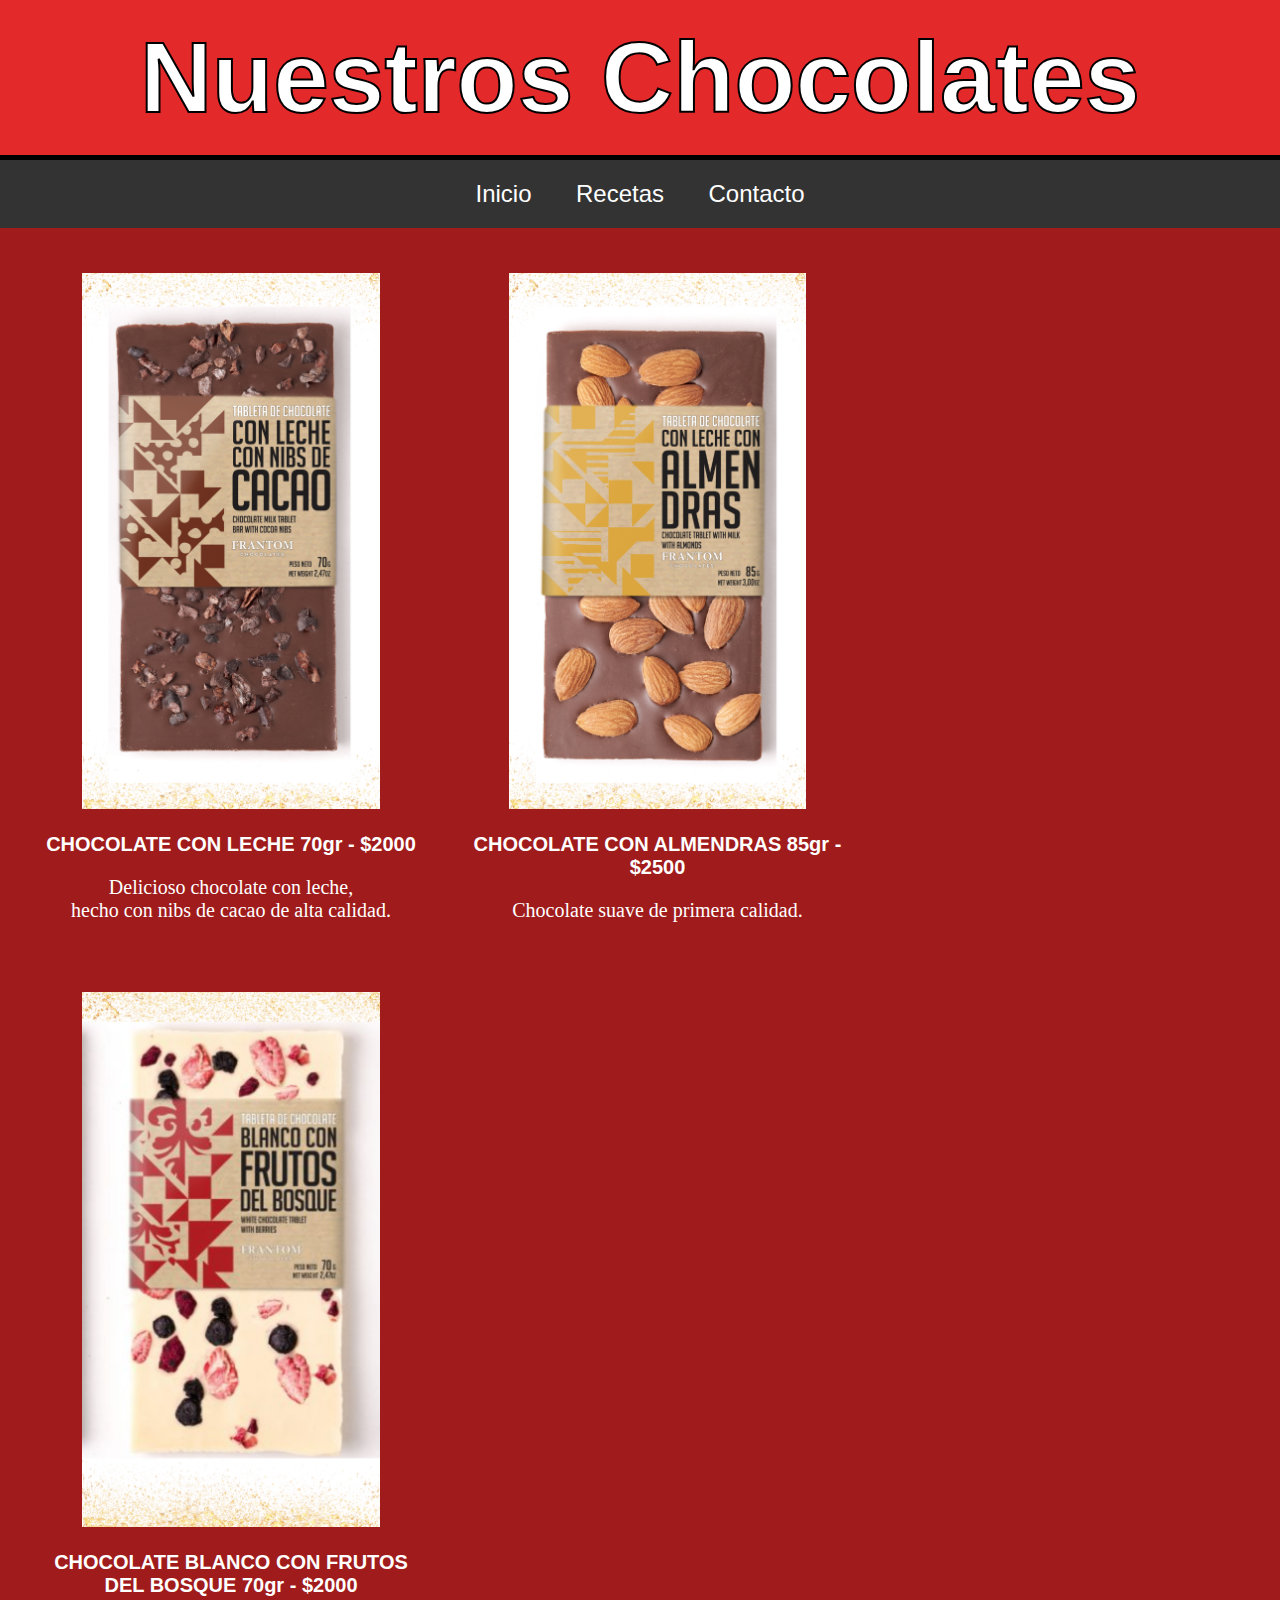
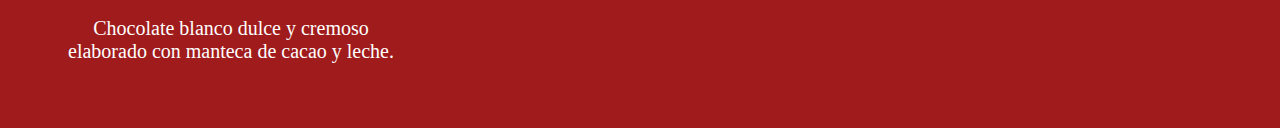
==== ChocolateUmpaLumpas/chocolates.html @ 8ffd2481 "Segundo commit: Agregué enlace absoluto (redirige a pag externa de recetas), enlaces internos (imag " ====
<!DOCTYPE html>
<html lang="es">
<head>
    <meta charset="UTF-8">
    <meta name="viewport" content="width=device-width, initial-scale=1.0">
    <title>Chocolates UmpaLumpas</title>
    <link rel="stylesheet" href="style.css" />
</head>
<body>
    <header>
        <h2>Nuestros Chocolates</h2>
    </header> 

    <nav>
        <ul>
            <li><a href="index.html">Inicio</a></li>
            <li><a href="https://www.cocinatis.com/como-cocinar/consejos-trucos/recetas-con-chocolate.html" target="_blank">Recetas</a></li>
            <li><a href="contacto.html">Contacto</a></li>
        </ul>
    </nav>

    <main>
        <section id="chocolates">
             
            <div class="chocolate-item">
                <img src="img/Tipos de chocolates/1.png" alt="Chocolate con Leche">
                <h3>CHOCOLATE CON LECHE 70gr - $2000</h3>
                <p>Delicioso chocolate con leche, <br>hecho con nibs de cacao de alta calidad.</p>
            </div>
            <div class="chocolate-item">
                <img src="img/Tipos de chocolates/2.png" alt="Chocolate con Almendras">
                <h3>CHOCOLATE CON ALMENDRAS 85gr - $2500</h3>
                <p>Chocolate suave de primera calidad.</p>
            </div>
            <div class="chocolate-item">
                <img src="img/Tipos de chocolates/5.png" alt="Chocolate Blanco con Frutos">
                <h3>CHOCOLATE BLANCO CON FRUTOS<br> DEL BOSQUE 70gr - $2000</h3>
                <p>Chocolate blanco dulce y cremoso<br> elaborado con manteca de cacao y leche.</p>
            </div>
            <!-- Agrega más chocolates y precios según sea necesario -->
        </section>
    </main>    
</body>
</html>
---- ChocolateUmpaLumpas/style.css ----
/* Estilo para los encabezados <h1> */
h1, h2 {
    color: rgb(255, 255, 255); /* Color del texto */
    font-size: 100px; /* Tamaño de la fuente */
    font-family: "Bebas Neue", Impact, sans-serif; /* Fuente del texto */
    -webkit-text-stroke: 2px rgb(0, 0, 0); /* Borde alrededor del texto para navegadores WebKit */
    margin: 0; /* Elimina los márgenes por defecto */
}

h3 {
    color: rgb(255, 255, 255); /* Color del texto */
    font-size: 20px; /* Tamaño de la fuente */
    font-family:Verdana, Geneva, Tahoma, sans-serif; /* Fuente del texto */
    text-align: center;
}

p {
    color: rgb(255, 255, 255); /* Color del texto */
    font-size: 20px; /* Tamaño de la fuente */
    font-family: "verdana"; /* Fuente del texto */
    text-align: center;
}

.chocolate-item {
    display: inline-block; /* Mostrar los elementos en línea */
    width: calc(30%); /* Establecer el ancho deseado, ajusta según sea necesario */
    margin: 25px; /* Agregar espacio entre los elementos */
    text-align: center; /* Alinear el contenido al centro */
    vertical-align: top; /* Alinear los elementos en la parte superior */
    box-sizing: border-box; /* Incluir el padding y border en el ancho */
}

/* Ajustes para imágenes dentro de los elementos de chocolate */
.chocolate-item img {
    max-width: 100%; /* Asegurarse de que la imagen no exceda el ancho del contenedor */
    height: auto; /* Mantener la proporción de aspecto de la imagen */
}

/* Estilo para todo el cuerpo del documento */
body {
    font-family: sans-serif, Verdana, Tahoma, sans-serif; /* Fuente del texto */
    background-color: #ffffff; /* Color de fondo */
    margin: 0; /* Elimina los márgenes por defecto */
}

/* Estilo para el encabezado */
header {
    background-color: hwb(0 0% 13% / 0.838); /* Color de fondo */
    color: white; /* Color del texto */
    padding: 20px; /* Reducir el espaciado interno */
    text-align: center; /* Alineación del texto */
    border-bottom: 5px solid black; /* Reducir el tamaño del borde */
}

/* Estilo para la lista de navegación */
nav ul {
    list-style-type: none; /* Elimina los marcadores de lista */
    padding: 0; /* Elimina el relleno */
    margin: 0; /* Elimina los márgenes */
    background-color: #333; /* Color de fondo */
    text-align: center; /* Alineación del texto */
}

/* Estilo para cada elemento de la lista de navegación */
nav ul li {
    display: inline-block; /* Muestra los elementos de lista en línea */
}

/* Estilo para los enlaces de la lista de navegación */
nav ul li a {    
    display: block; /* Convierte los enlaces en bloques */
    padding: 20px; /* Espaciado interno */
    text-decoration: none; /* Elimina la subrayado predeterminado de los enlaces */
    color: rgb(255, 255, 255); /* Color del texto */
    font-size: 1.5em; /* Tamaño de la fuente */
}

/* Estilo para el elemento main */
main {
    padding: 20px; /* Espaciado interior */
    background-color: #a01b1b; /* Color de fondo */
}
main img {
    width: 80%;
    height: 50%;
}


/* Estilo para el elemento footer */
footer {
    position: fixed; /* Fija el footer en la posición deseada */
    bottom: 0; /* Lo sitúa en la parte inferior de la ventana */
    left: 0; /* Lo alinea a la izquierda */
    width: 100%; /* Ocupa todo el ancho */
    background-color: #333; /* Color de fondo */
    color: #ffffff; /* Color del texto */
    padding: 20px; /* Espaciado interior */
    text-align: center; /* Alineación del texto */
}
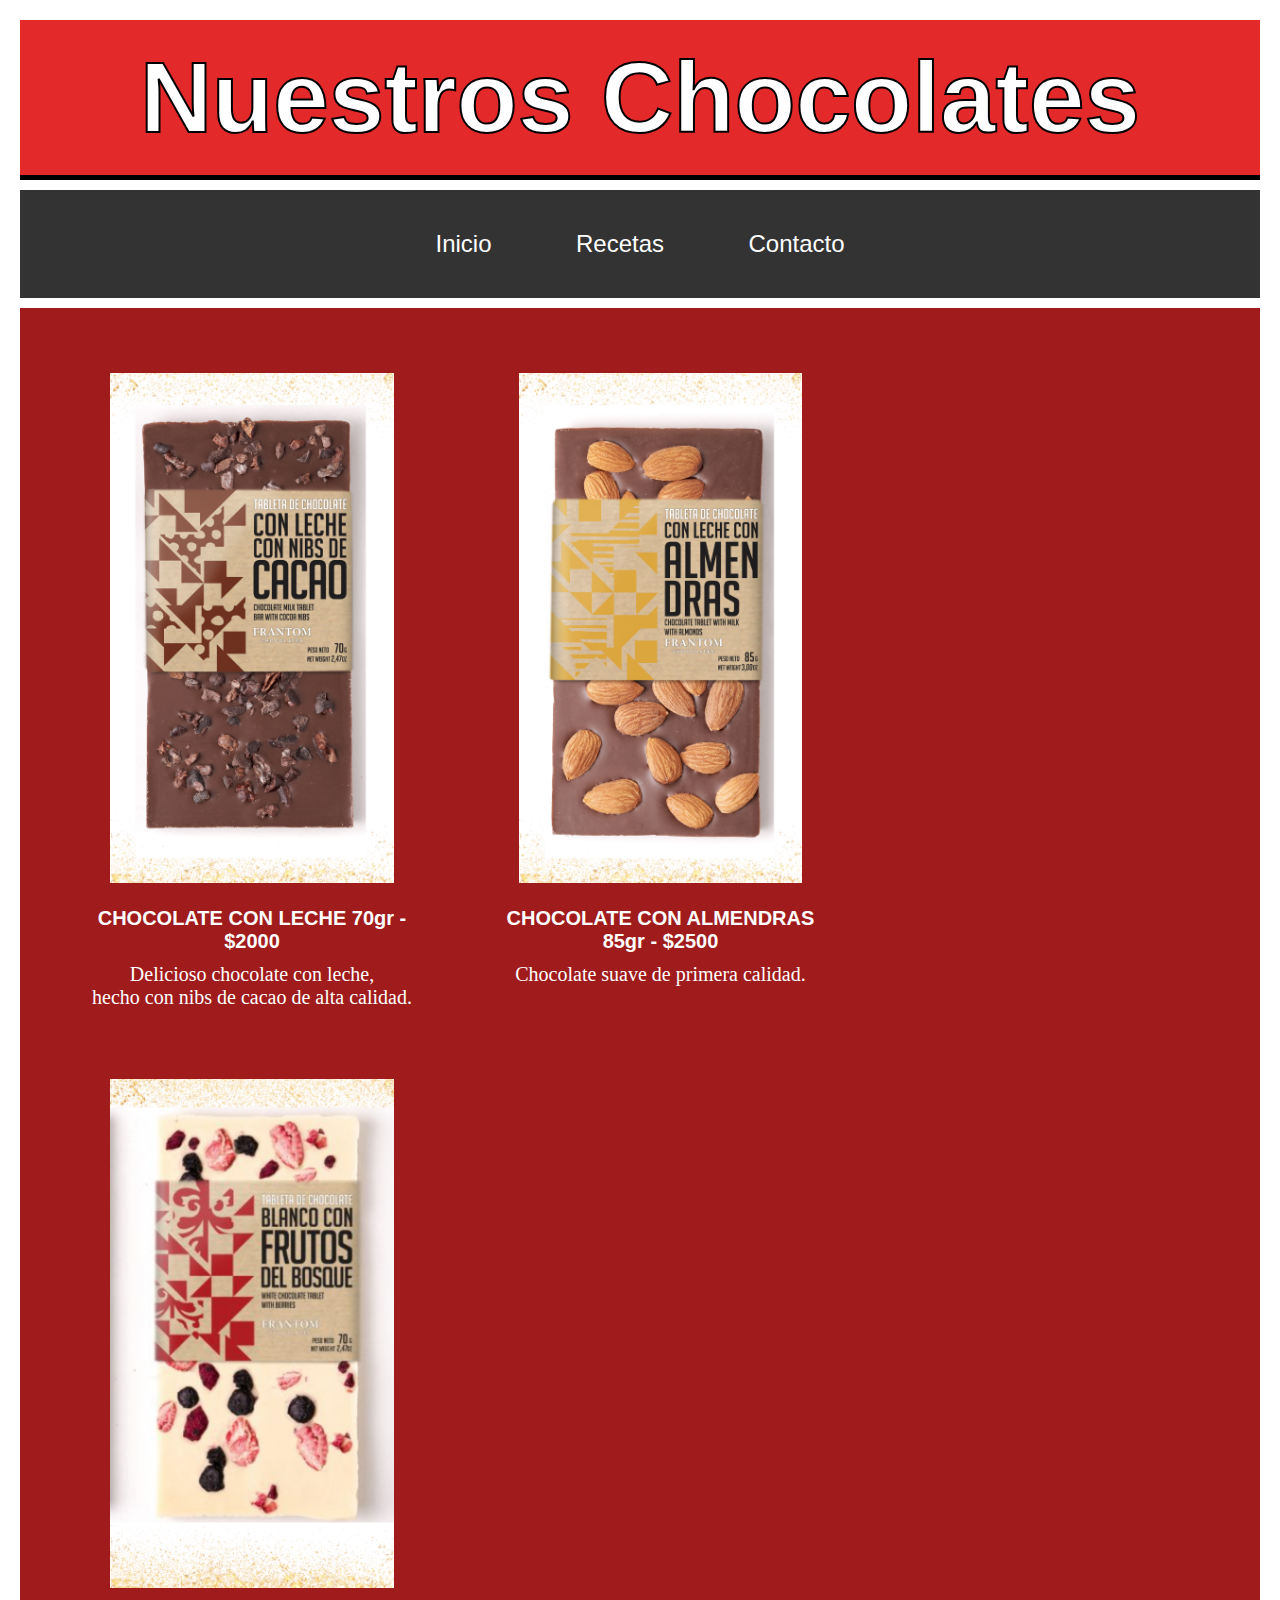
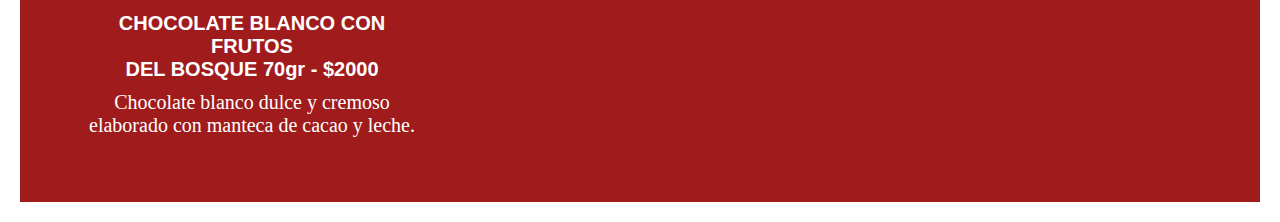
==== commit 9e9245a2: "Quinto commit: agregué iframe de de google maps en el footer (index.html). En css especifiqué para q" ====
--- a/ChocolateUmpaLumpas/chocolates.html
+++ b/ChocolateUmpaLumpas/chocolates.html
@@ -3,8 +3,9 @@
 <head>
     <meta charset="UTF-8">
     <meta name="viewport" content="width=device-width, initial-scale=1.0">
-    <title>Chocolates UmpaLumpas</title>
+    <title>Chocolates Umpalumpas</title>
     <link rel="stylesheet" href="style.css" />
+    <link rel="icon" type="image/ico" href="img/Favicon_Umpa.ico">  
 </head>
 <body>
     <header>
@@ -37,7 +38,8 @@
                 <h3>CHOCOLATE BLANCO CON FRUTOS<br> DEL BOSQUE 70gr - $2000</h3>
                 <p>Chocolate blanco dulce y cremoso<br> elaborado con manteca de cacao y leche.</p>
             </div>
-            <!-- Agrega más chocolates y precios según sea necesario -->
+            
+            
         </section>
     </main>    
 </body>
--- a/ChocolateUmpaLumpas/style.css
+++ b/ChocolateUmpaLumpas/style.css
@@ -1,4 +1,9 @@
-/* Estilo para los encabezados <h1> */
+* {
+    margin: 10px; /* Ajusta el valor según sea necesario */
+}
+
+
+/* Estilo para los encabezados <h1> y <h2> */
 h1, h2 {
     color: rgb(255, 255, 255); /* Color del texto */
     font-size: 100px; /* Tamaño de la fuente */
@@ -91,9 +96,14 @@
     position: fixed; /* Fija el footer en la posición deseada */
     bottom: 0; /* Lo sitúa en la parte inferior de la ventana */
     left: 0; /* Lo alinea a la izquierda */
-    width: 100%; /* Ocupa todo el ancho */
+    width: 97%; /* Ocupa todo el ancho */
     background-color: #333; /* Color de fondo */
     color: #ffffff; /* Color del texto */
     padding: 20px; /* Espaciado interior */
     text-align: center; /* Alineación del texto */
 }
+
+footer iframe {
+    float: right; /* Alinea el iframe a la derecha*/
+    
+}
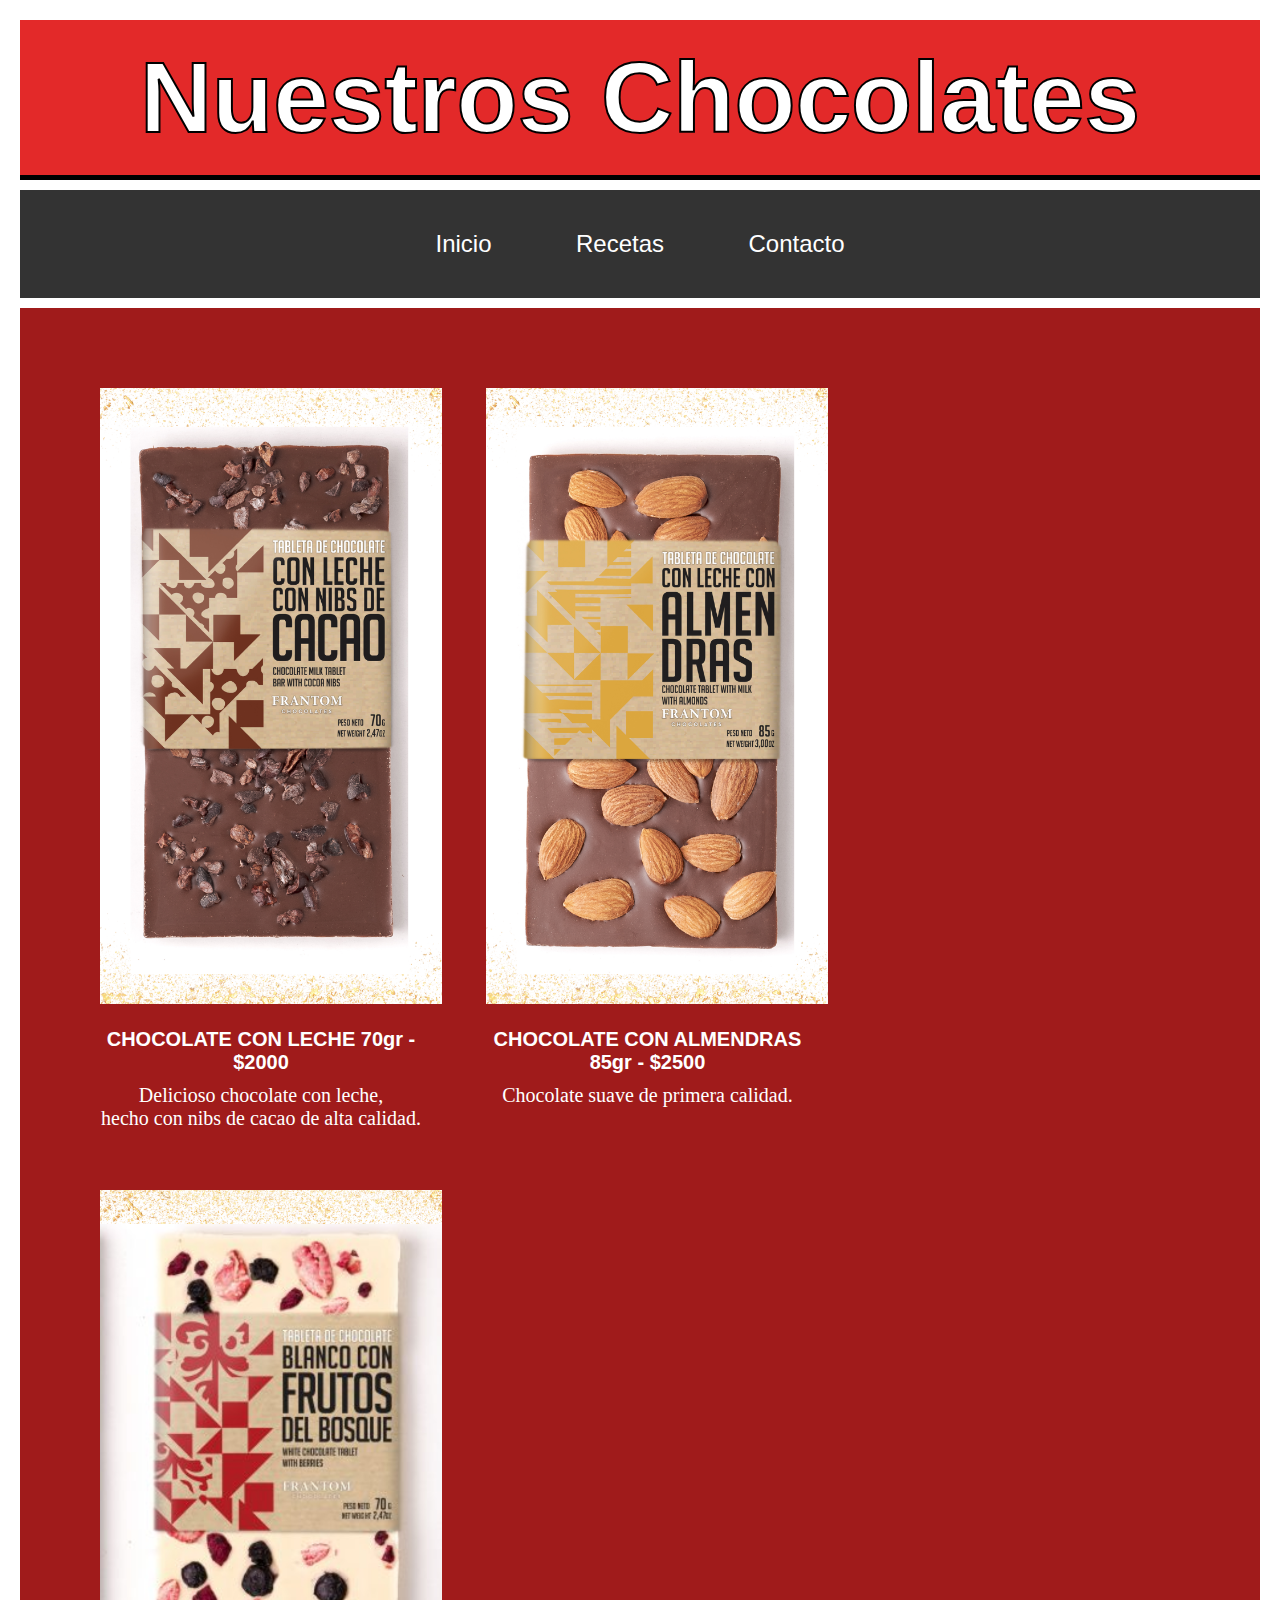
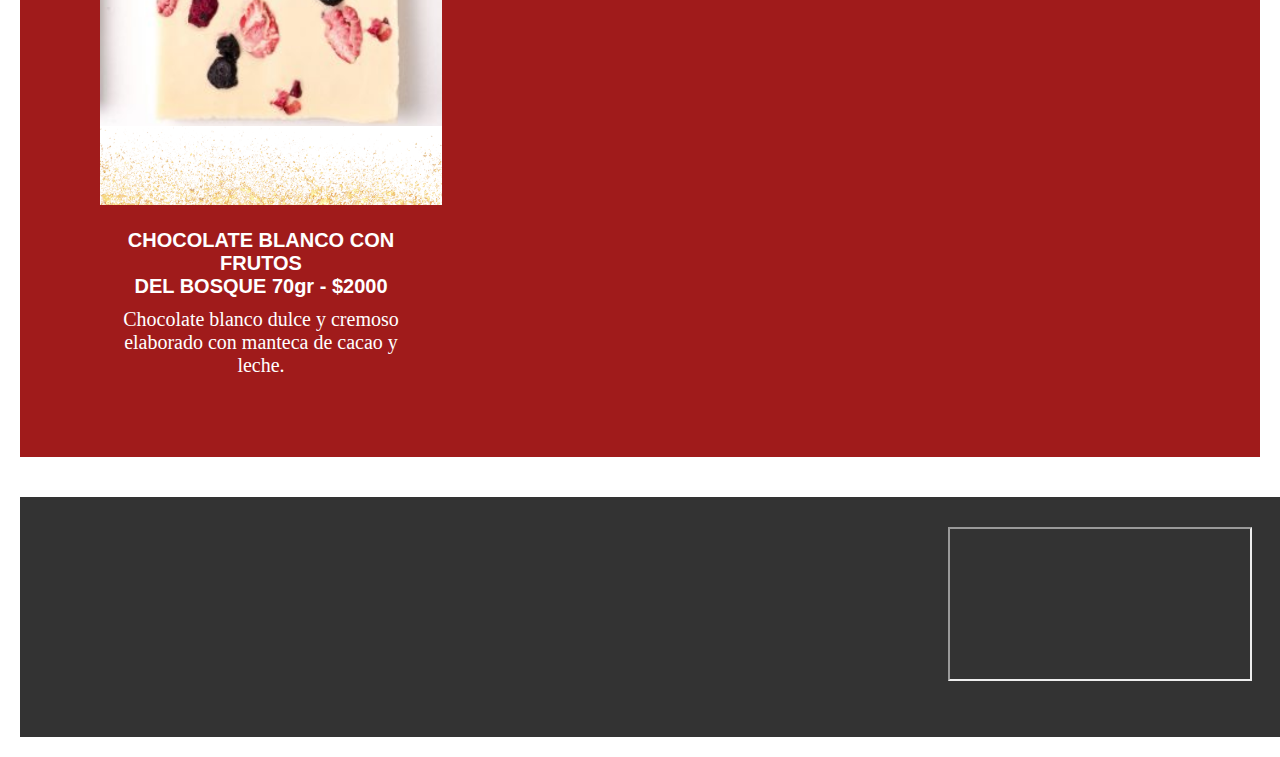
==== commit 05a76814: "Sexto commit: agregué imagen al inicio en main y hice unas modificaciones en css porque las imagenes" ====
--- a/ChocolateUmpaLumpas/chocolates.html
+++ b/ChocolateUmpaLumpas/chocolates.html
@@ -42,5 +42,11 @@
             
         </section>
     </main>    
+
+    
+    <footer>
+        <iframe src="https://www.google.com/maps/embed?pb=!1m18!1m12!1m3!1d3303.8155287292366!2d-59.02161019999999!3d-34.0998659!2m3!1f0!2f0!3f0!3m2!1i1024!2i768!4f13.1!3m3!1m2!1s0x95bb0b5d1b2d8fb7%3A0x976a6f5100ee8691!2sJusta%20Lima%20de%20Atucha%20560%2C%20B2800AQL%20Z%C3%A1rate%2C%20Provincia%20de%20Buenos%20Aires!5e0!3m2!1ses!2sar!4v1714343968625!5m2!1ses!2sar" allowfullscreen="" loading="lazy" referrerpolicy="no-referrer-when-downgrade"></iframe>
+    </footer>
+    
 </body>
 </html>
--- a/ChocolateUmpaLumpas/style.css
+++ b/ChocolateUmpaLumpas/style.css
@@ -29,7 +29,7 @@
 .chocolate-item {
     display: inline-block; /* Mostrar los elementos en línea */
     width: calc(30%); /* Establecer el ancho deseado, ajusta según sea necesario */
-    margin: 25px; /* Agregar espacio entre los elementos */
+    margin: 20px; /* Agregar espacio entre los elementos */
     text-align: center; /* Alinear el contenido al centro */
     vertical-align: top; /* Alinear los elementos en la parte superior */
     box-sizing: border-box; /* Incluir el padding y border en el ancho */
@@ -82,21 +82,20 @@
 
 /* Estilo para el elemento main */
 main {
-    padding: 20px; /* Espaciado interior */
+    margin-bottom: 40px;
+    padding: 40px; /* Espaciado interior */
     background-color: #a01b1b; /* Color de fondo */
 }
-main img {
-    width: 80%;
-    height: 50%;
-}
+
 
 
 /* Estilo para el elemento footer */
 footer {
-    position: fixed; /* Fija el footer en la posición deseada */
-    bottom: 0; /* Lo sitúa en la parte inferior de la ventana */
+    position: static; /* Ajusta el posicionamiento según sea necesario */
+    bottom: 0; /* Lo sitúa en la parte inferior de su contenedor */
     left: 0; /* Lo alinea a la izquierda */
     width: 97%; /* Ocupa todo el ancho */
+    height: 200px; /* Ajusta la altura según sea necesario */
     background-color: #333; /* Color de fondo */
     color: #ffffff; /* Color del texto */
     padding: 20px; /* Espaciado interior */
@@ -104,6 +103,5 @@
 }
 
 footer iframe {
-    float: right; /* Alinea el iframe a la derecha*/
-    
+    float: right; /* Alinea el iframe a la derecha */
 }
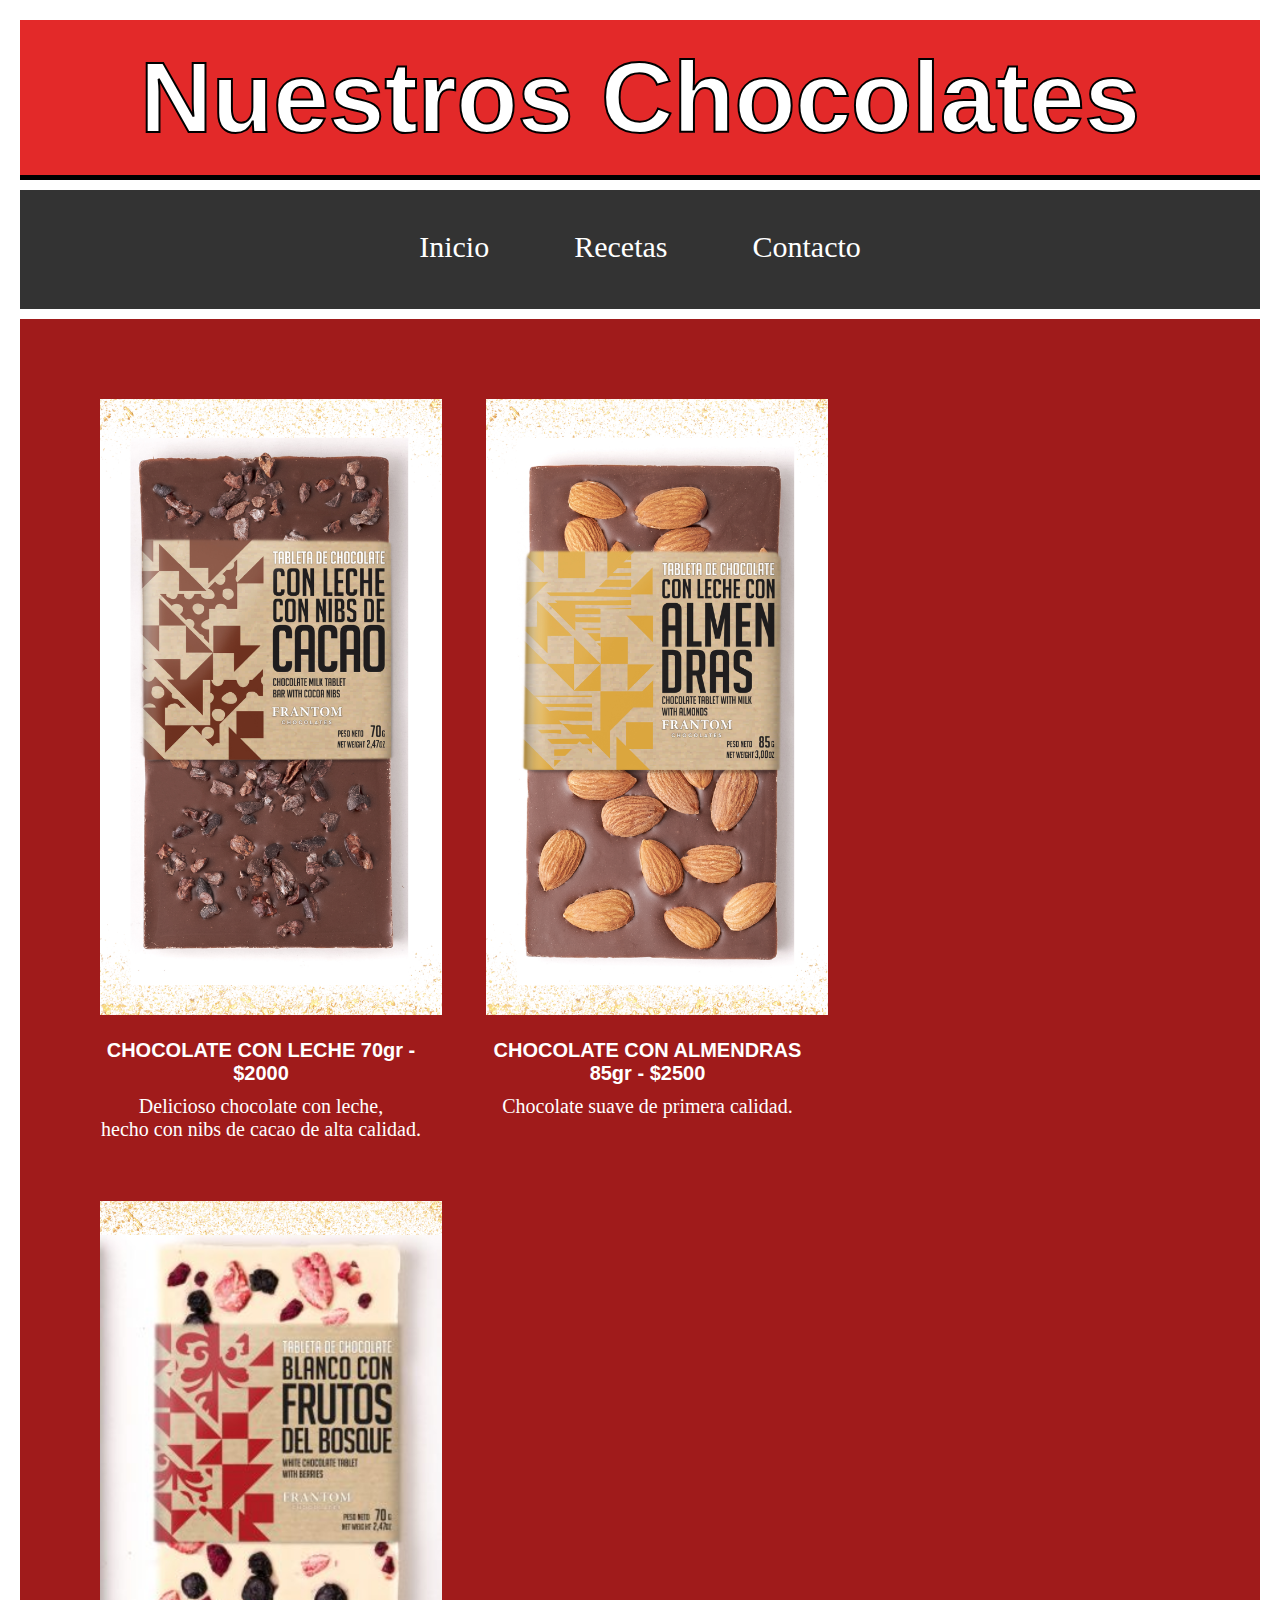
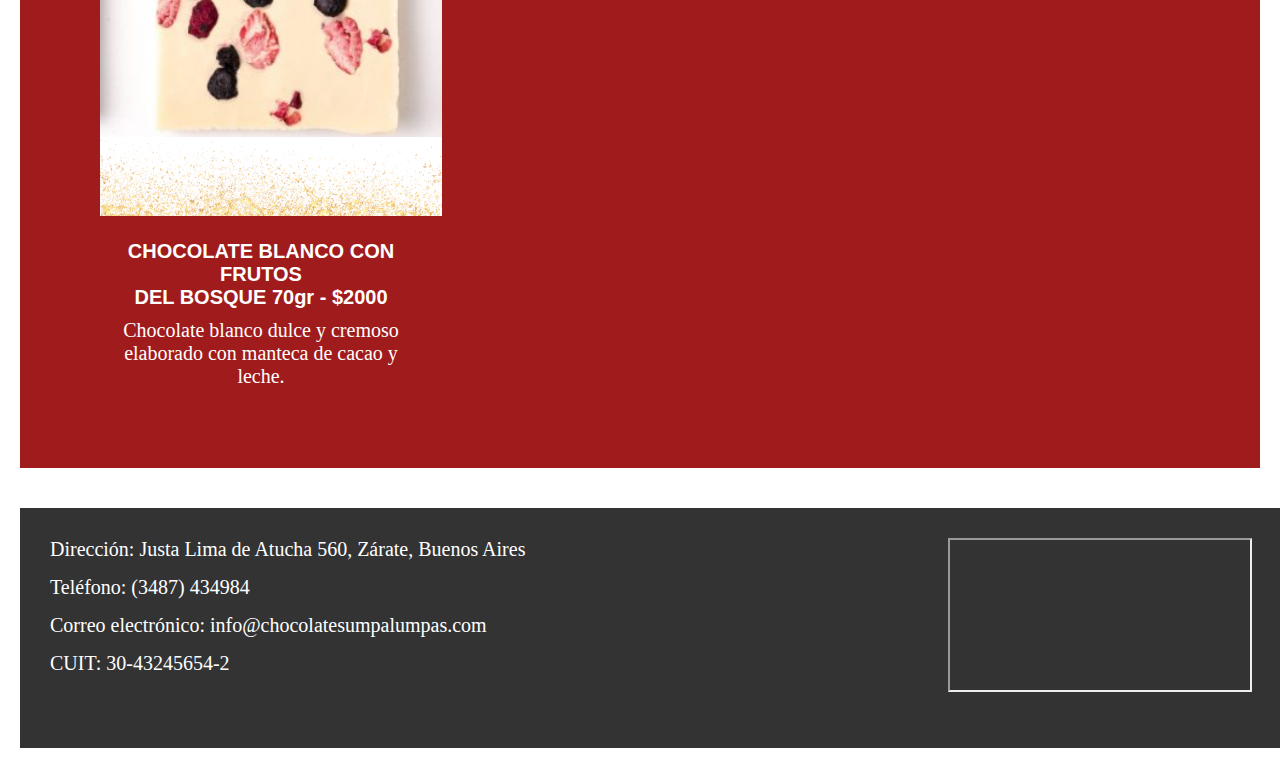
==== commit 2147d829: "Séptimo commit: agregué lista de información en el footer" ====
--- a/ChocolateUmpaLumpas/chocolates.html
+++ b/ChocolateUmpaLumpas/chocolates.html
@@ -46,7 +46,14 @@
     
     <footer>
         <iframe src="https://www.google.com/maps/embed?pb=!1m18!1m12!1m3!1d3303.8155287292366!2d-59.02161019999999!3d-34.0998659!2m3!1f0!2f0!3f0!3m2!1i1024!2i768!4f13.1!3m3!1m2!1s0x95bb0b5d1b2d8fb7%3A0x976a6f5100ee8691!2sJusta%20Lima%20de%20Atucha%20560%2C%20B2800AQL%20Z%C3%A1rate%2C%20Provincia%20de%20Buenos%20Aires!5e0!3m2!1ses!2sar!4v1714343968625!5m2!1ses!2sar" allowfullscreen="" loading="lazy" referrerpolicy="no-referrer-when-downgrade"></iframe>
+   
+        <ul>
+            <li>Dirección: Justa Lima de Atucha 560, Zárate, Buenos Aires</li>
+            <li>Teléfono: (3487) 434984</li>
+            <li>Correo electrónico: info@chocolatesumpalumpas.com</li>
+            <li>CUIT: 30-43245654-2</li>
+        </ul> 
     </footer>
-    
+
 </body>
 </html>
--- a/ChocolateUmpaLumpas/style.css
+++ b/ChocolateUmpaLumpas/style.css
@@ -19,7 +19,7 @@
     text-align: center;
 }
 
-p {
+p, ul, li {
     color: rgb(255, 255, 255); /* Color del texto */
     font-size: 20px; /* Tamaño de la fuente */
     font-family: "verdana"; /* Fuente del texto */
@@ -105,3 +105,15 @@
 footer iframe {
     float: right; /* Alinea el iframe a la derecha */
 }
+
+ul {
+    list-style-type: none; /* Elimina los marcadores de lista */
+    padding: 0; /* Elimina el relleno */
+    margin: 0; /* Elimina los márgenes */
+}
+
+/* Estilos para los elementos de lista (li) */
+ul li {
+    text-align: left; /* Alinea el texto al centro */
+    margin-bottom: 15px; /* Espacio entre los elementos de la lista */
+}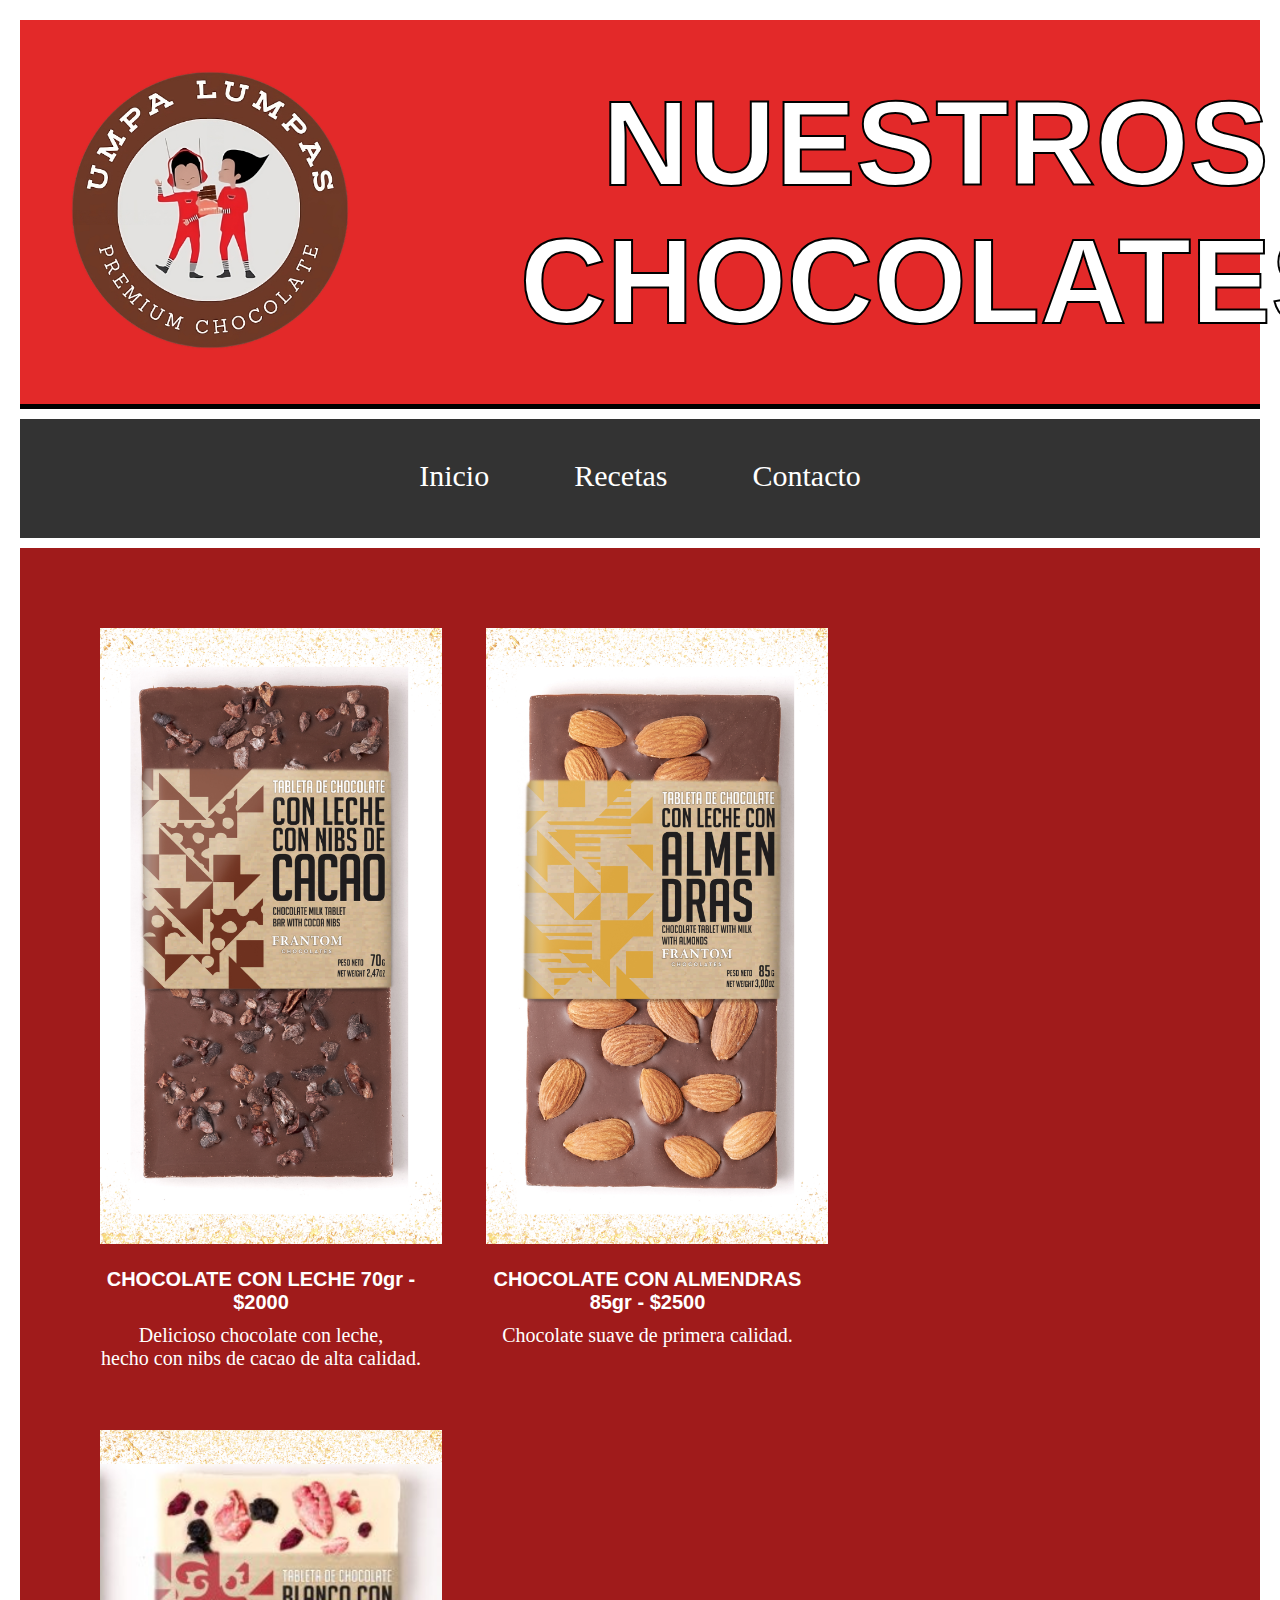
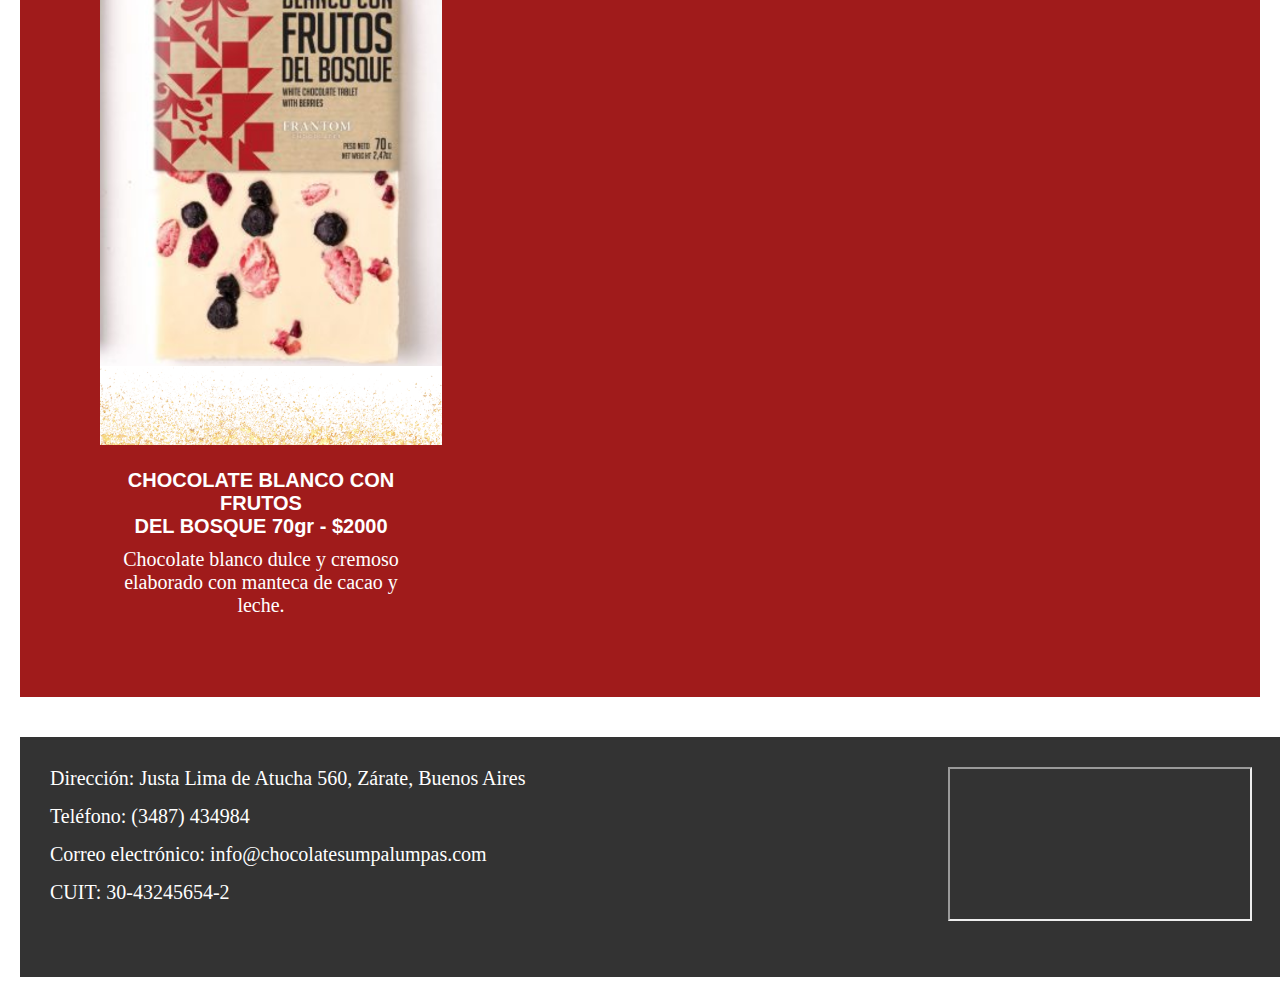
==== commit 86377478: "Agregué logo" ====
--- a/ChocolateUmpaLumpas/chocolates.html
+++ b/ChocolateUmpaLumpas/chocolates.html
@@ -9,7 +9,11 @@
 </head>
 <body>
     <header>
-        <h2>Nuestros Chocolates</h2>
+        <div class="logo-container">
+            <img src="img/Logo_Umpa.png" alt="Logo">
+        </div> 
+        
+        <h2>NUESTROS CHOCOLATES</h2>
     </header> 
 
     <nav>
--- a/ChocolateUmpaLumpas/style.css
+++ b/ChocolateUmpaLumpas/style.css
@@ -6,8 +6,9 @@
 /* Estilo para los encabezados <h1> y <h2> */
 h1, h2 {
     color: rgb(255, 255, 255); /* Color del texto */
-    font-size: 100px; /* Tamaño de la fuente */
+    font-size: 120px; /* Tamaño de la fuente */
     font-family: "Bebas Neue", Impact, sans-serif; /* Fuente del texto */
+    text-align: center; /* Alineación del texto */
     -webkit-text-stroke: 2px rgb(0, 0, 0); /* Borde alrededor del texto para navegadores WebKit */
     margin: 0; /* Elimina los márgenes por defecto */
 }
@@ -55,6 +56,18 @@
     padding: 20px; /* Reducir el espaciado interno */
     text-align: center; /* Alineación del texto */
     border-bottom: 5px solid black; /* Reducir el tamaño del borde */
+    display: flex; /* Usar flexbox para controlar la disposición de los elementos */
+    align-items: center; /* Alinear verticalmente los elementos */
+}
+
+/* Estilo para el contenedor del logo */
+.logo-container {
+    margin-right: 150px; /* Agregar un margen a la derecha para separar del texto */
+}
+
+/* Estilo para el logo */
+.logo-container img {
+    height: 300px; /* Ajustar la altura según sea necesario */
 }
 
 /* Estilo para la lista de navegación */
@@ -89,6 +102,7 @@
 
 
 
+
 /* Estilo para el elemento footer */
 footer {
     position: static; /* Ajusta el posicionamiento según sea necesario */
